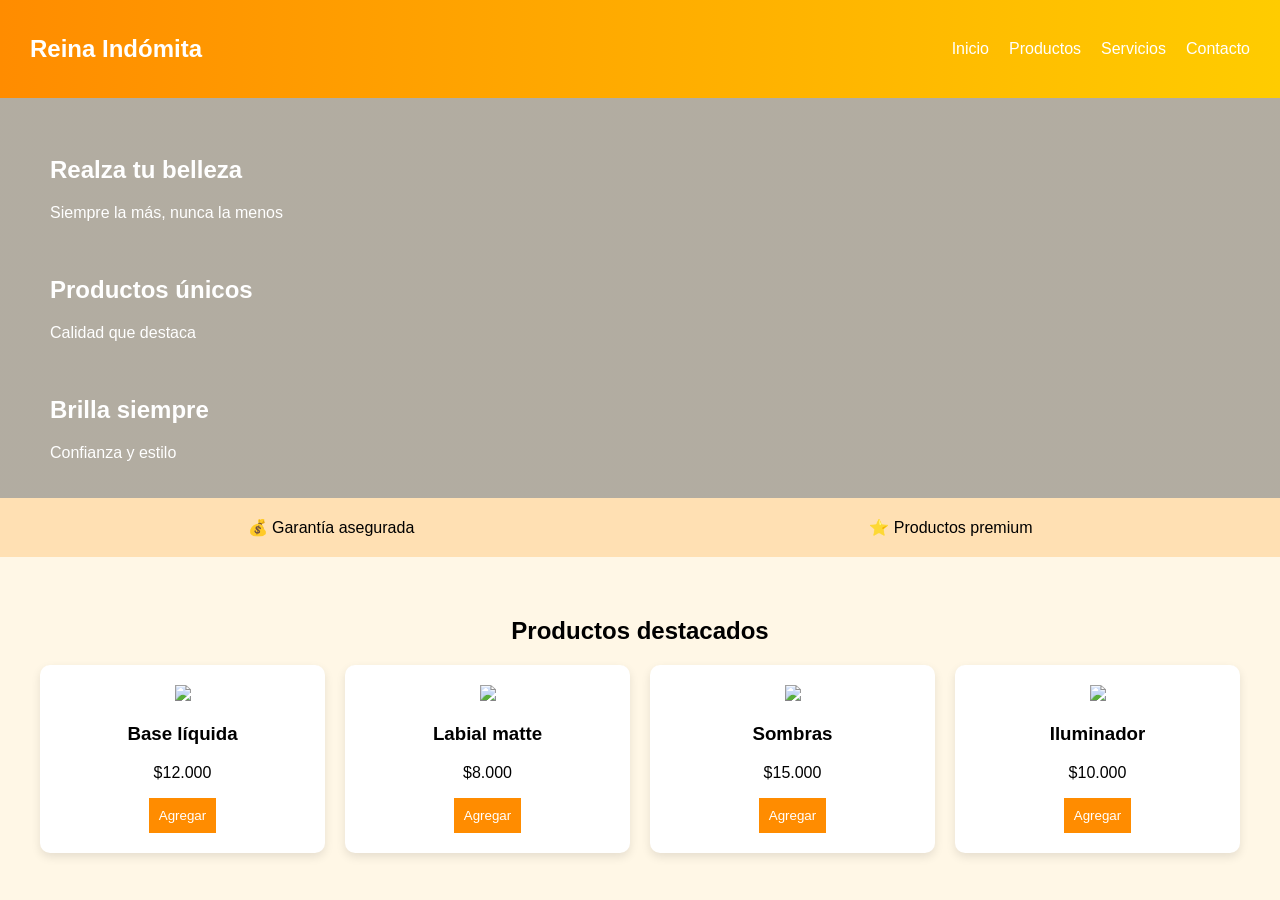
==== celeste/index.html @ ec36f9d4 "Add files via upload" ====
<!DOCTYPE html>
<html lang="es">
<head>
    <meta charset="UTF-8">
    <title>Reina Indómita</title>
    <link rel="stylesheet" href="stylr.css">
</head>
<body>

    <!-- NAVBAR -->
    <nav>
        <h1>Reina Indómita</h1>
        <ul>
            <li>Inicio</li>
            <li>Productos</li>
            <li>Servicios</li>
            <li>Contacto</li>
        </ul>
    </nav>

    <!-- HERO CON SLIDER -->
    <section class="hero">
        <div class="slider">

            <div class="slide active">
                <img src="img1.jpg" alt="">
                <div class="texto">
                    <h2>Realza tu belleza</h2>
                    <p>Siempre la más, nunca la menos</p>
                </div>
            </div>

            <div class="slide">
                <img src="img2.jpg" alt="">
                <div class="texto">
                    <h2>Productos únicos</h2>
                    <p>Calidad que destaca</p>
                </div>
            </div>

            <div class="slide">
                <img src="img3.jpg" alt="">
                <div class="texto">
                    <h2>Brilla siempre</h2>
                    <p>Confianza y estilo</p>
                </div>
            </div>

        </div>
    </section>

    <!-- BENEFICIOS -->
    <section class="benefits">
        
        <div>💰 Garantía asegurada</div>
        <div>⭐ Productos premium</div>
    </section>

    <!-- PRODUCTOS -->
    <section class="productos">
        <h2>Productos destacados</h2>

        <div class="grid">
            <div class="card">
                <img src="https://via.placeholder.com/150">
                <h3>Base líquida</h3>
                <p>$12.000</p>
                <button>Agregar</button>
            </div>

            <div class="card">
                <img src="https://via.placeholder.com/150">
                <h3>Labial matte</h3>
                <p>$8.000</p>
                <button>Agregar</button>
            </div>

            <div class="card">
                <img src="https://via.placeholder.com/150">
                <h3>Sombras</h3>
                <p>$15.000</p>
                <button>Agregar</button>
            </div>

            <div class="card">
                <img src="https://via.placeholder.com/150">
                <h3>Iluminador</h3>
                <p>$10.000</p>
                <button>Agregar</button>
            </div>
        </div>
    </section>

    <!-- SCRIPT DEL SLIDER -->
    <script>
        let slides = document.querySelectorAll(".slide");
        let index = 0;

        function cambiarSlide() {
            slides[index].classList.remove("active");
            index = (index + 1) % slides.length;
            slides[index].classList.add("active");
        }

        setInterval(cambiarSlide, 3000);
    </script>

</body>
</html>
---- celeste/stylr.css ----
body {
    margin: 0;
    font-family: Arial, sans-serif;
    background: #fff7e6;
}


nav {
    display: flex;
    justify-content: space-between;
    align-items: center;
    padding: 15px 30px;
    background: linear-gradient(90deg, #ff8c00, #ffcc00);
    color: white;
}

nav ul {
    display: flex;
    list-style: none;
    gap: 20px;
}

.hero {
    height: 400px;
    background: linear-gradient(rgba(0,0,0,0.3), rgba(0,0,0,0.3)),
                url('https://via.placeholder.com/1200x400');
    background-size: cover;
    display: flex;
    align-items: center;
    padding-left: 50px;
    color: white;
}

.hero-text h2 {
    font-size: 40px;
}

.hero button {
    background: #ffcc00;
    border: none;
    padding: 10px 20px;
    cursor: pointer;
}


.benefits {
    display: flex;
    justify-content: space-around;
    padding: 20px;
    background: #ffe0b3;
}


.productos {
    padding: 40px;
    text-align: center;
}

.grid {
    display: grid;
    grid-template-columns: repeat(4, 1fr);
    gap: 20px;
}

.card {
    background: white;
    padding: 20px;
    border-radius: 10px;
    box-shadow: 0 4px 10px rgba(0,0,0,0.1);
}

.card button {
    background: #ff8c00;
    border: none;
    color: white;
    padding: 10px;
    cursor: pointer;
}
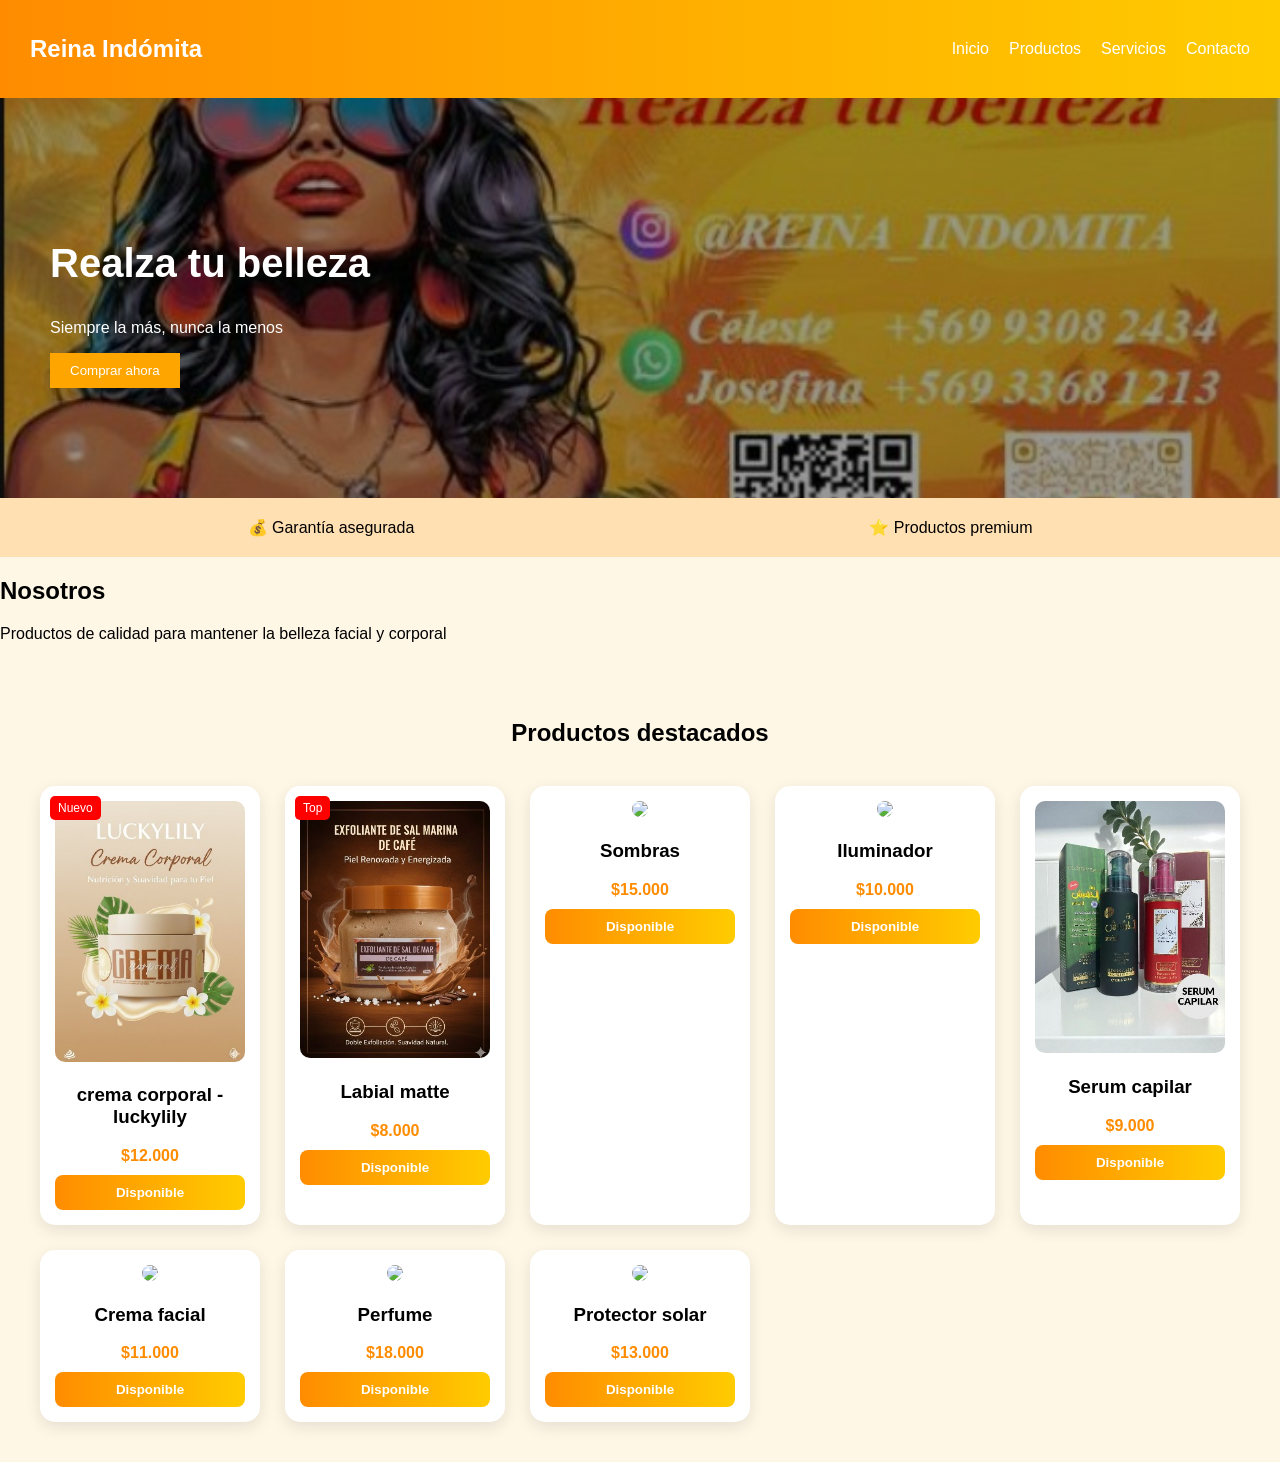
==== commit 27da06e1: "Add files via upload" ====
--- a/celeste/index.html
+++ b/celeste/index.html
@@ -5,9 +5,10 @@
     <title>Reina Indómita</title>
     <link rel="stylesheet" href="stylr.css">
 </head>
+
 <body>
 
-    <!-- NAVBAR -->
+    
     <nav>
         <h1>Reina Indómita</h1>
         <ul>
@@ -18,91 +19,101 @@
         </ul>
     </nav>
 
-    <!-- HERO CON SLIDER -->
+
     <section class="hero">
-        <div class="slider">
+        <div class="hero-contenido">
+            <h2>Realza tu belleza</h2>
+            <p>Siempre la más, nunca la menos</p>
+            <button>Comprar ahora</button>
+        </div>
+    </section>
 
-            <div class="slide active">
-                <img src="img1.jpg" alt="">
-                <div class="texto">
-                    <h2>Realza tu belleza</h2>
-                    <p>Siempre la más, nunca la menos</p>
-                </div>
+    
+    <section class="benefits">
+        <div>💰 Garantía asegurada</div>
+        <div>⭐ Productos premium</div>
+    </section>
+
+
+    <section class="nosotros">
+        <h2>Nosotros</h2>
+        <p>Productos de calidad para mantener la belleza facial y corporal</p>
+    </section>
+
+    <section class="productos">
+        <h2>Productos destacados</h2>
+
+        <div class="grid">
+
+            <div class="card">
+                <span class="badge">Nuevo</span>
+                <img src="crema corporal.jpg">
+                <h3>crema corporal - luckylily</h3>
+                <p class="precio">$12.000</p>
+                <button class="disponible" onclick="comprar('Base líquida')">Disponible</button>
             </div>
 
-            <div class="slide">
-                <img src="img2.jpg" alt="">
-                <div class="texto">
-                    <h2>Productos únicos</h2>
-                    <p>Calidad que destaca</p>
-                </div>
+            <div class="card">
+                <span class="badge">Top</span>
+                <img src="exfoliante.jpg">
+                <h3>Labial matte</h3>
+                <p class="precio">$8.000</p>
+                <button class="disponible" onclick="comprar('Labial matte')">Disponible</button>
             </div>
 
-            <div class="slide">
-                <img src="img3.jpg" alt="">
-                <div class="texto">
-                    <h2>Brilla siempre</h2>
-                    <p>Confianza y estilo</p>
-                </div>
+            <div class="card">
+                <img src="https://via.placeholder.com/200">
+                <h3>Sombras</h3>
+                <p class="precio">$15.000</p>
+                <button class="disponible" onclick="comprar('Sombras')">Disponible</button>
+            </div>
+
+            <div class="card">
+                <img src="https://via.placeholder.com/200">
+                <h3>Iluminador</h3>
+                <p class="precio">$10.000</p>
+                <button class="disponible" onclick="comprar('Iluminador')">Disponible</button>
+            </div>
+
+            <div class="card">
+                <img src="serum capilar.jpg">
+                <h3>Serum capilar</h3>
+                <p class="precio">$9.000</p>
+                <button class="disponible" onclick="comprar('Serum capilar')">Disponible</button>
+            </div>
+
+            <div class="card">
+                <img src="https://via.placeholder.com/200">
+                <h3>Crema facial</h3>
+                <p class="precio">$11.000</p>
+                <button class="disponible" onclick="comprar('Crema facial')">Disponible</button>
+            </div>
+
+            <div class="card">
+                <img src="https://via.placeholder.com/200">
+                <h3>Perfume</h3>
+                <p class="precio">$18.000</p>
+                <button class="disponible" onclick="comprar('Perfume')">Disponible</button>
+            </div>
+
+            <div class="card">
+                <img src="https://via.placeholder.com/200">
+                <h3>Protector solar</h3>
+                <p class="precio">$13.000</p>
+                <button class="disponible" onclick="comprar('Protector solar')">Disponible</button>
             </div>
 
         </div>
     </section>
 
-    <!-- BENEFICIOS -->
-    <section class="benefits">
-        
-        <div>💰 Garantía asegurada</div>
-        <div>⭐ Productos premium</div>
-    </section>
+    <script>
+        function comprar(producto) {
+            let numero = "+56 9 9308 2434"; 
+            let mensaje = "Hola, quiero el producto: " + producto;
 
-    <!-- PRODUCTOS -->
-    <section class="productos">
-        <h2>Productos destacados</h2>
-
-        <div class="grid">
-            <div class="card">
-                <img src="https://via.placeholder.com/150">
-                <h3>Base líquida</h3>
-                <p>$12.000</p>
-                <button>Agregar</button>
-            </div>
-
-            <div class="card">
-                <img src="https://via.placeholder.com/150">
-                <h3>Labial matte</h3>
-                <p>$8.000</p>
-                <button>Agregar</button>
-            </div>
-
-            <div class="card">
-                <img src="https://via.placeholder.com/150">
-                <h3>Sombras</h3>
-                <p>$15.000</p>
-                <button>Agregar</button>
-            </div>
-
-            <div class="card">
-                <img src="https://via.placeholder.com/150">
-                <h3>Iluminador</h3>
-                <p>$10.000</p>
-                <button>Agregar</button>
-            </div>
-        </div>
-    </section>
-
-    <!-- SCRIPT DEL SLIDER -->
-    <script>
-        let slides = document.querySelectorAll(".slide");
-        let index = 0;
-
-        function cambiarSlide() {
-            slides[index].classList.remove("active");
-            index = (index + 1) % slides.length;
-            slides[index].classList.add("active");
+            let url = "https://chat.whatsapp.com/ERYmSLzwevD9XvE6qBCV2W" + numero + "?text=" + encodeURIComponent(mensaje);
+            window.open(url, "_blank");
         }
-
-        setInterval(cambiarSlide, 3000);
     </script>
 
 </body>
--- a/celeste/stylr.css
+++ b/celeste/stylr.css
@@ -22,26 +22,27 @@
 
 .hero {
     height: 400px;
-    background: linear-gradient(rgba(0,0,0,0.3), rgba(0,0,0,0.3)),
-                url('https://via.placeholder.com/1200x400');
+    background: linear-gradient(rgba(0,0,0,0.4), rgba(0,0,0,0.4)),
+                url('fondo.jpg');
     background-size: cover;
+    background-position: center;
     display: flex;
     align-items: center;
     padding-left: 50px;
     color: white;
 }
 
-.hero-text h2 {
+.hero-contenido h2 {
     font-size: 40px;
 }
 
 .hero button {
-    background: #ffcc00;
+    background: orange;
     border: none;
     padding: 10px 20px;
     cursor: pointer;
+    color: white;
 }
-
 
 .benefits {
     display: flex;
@@ -56,23 +57,64 @@
     text-align: center;
 }
 
+/* GRID MÁS PRO */
 .grid {
     display: grid;
-    grid-template-columns: repeat(4, 1fr);
-    gap: 20px;
+    grid-template-columns: repeat(auto-fit, minmax(220px, 1fr));
+    gap: 25px;
+    padding-top: 20px;
 }
 
+/* CARD */
 .card {
     background: white;
-    padding: 20px;
-    border-radius: 10px;
-    box-shadow: 0 4px 10px rgba(0,0,0,0.1);
+    padding: 15px;
+    border-radius: 15px;
+    text-align: center;
+    position: relative;
+    box-shadow: 0 5px 15px rgba(0,0,0,0.1);
+    transition: transform 0.3s, box-shadow 0.3s;
 }
 
-.card button {
-    background: #ff8c00;
+/* HOVER EFECTO PRO */
+.card:hover {
+    transform: translateY(-8px);
+    box-shadow: 0 10px 25px rgba(0,0,0,0.2);
+}
+
+/* IMAGEN */
+.card img {
+    width: 100%;
+    border-radius: 10px;
+}
+
+/* PRECIO */
+.precio {
+    font-weight: bold;
+    color: #ff8c00;
+    margin: 10px 0;
+}
+
+/* BOTÓN DISPONIBLE */
+.disponible {
+    background: linear-gradient(90deg, #ff8c00, #ffcc00);
     border: none;
+    padding: 10px;
+    border-radius: 8px;
     color: white;
-    padding: 10px;
     cursor: pointer;
+    width: 100%;
+    font-weight: bold;
+}
+
+/* BADGE (nuevo/top) */
+.badge {
+    position: absolute;
+    top: 10px;
+    left: 10px;
+    background: red;
+    color: white;
+    padding: 5px 8px;
+    font-size: 12px;
+    border-radius: 5px;
 }
